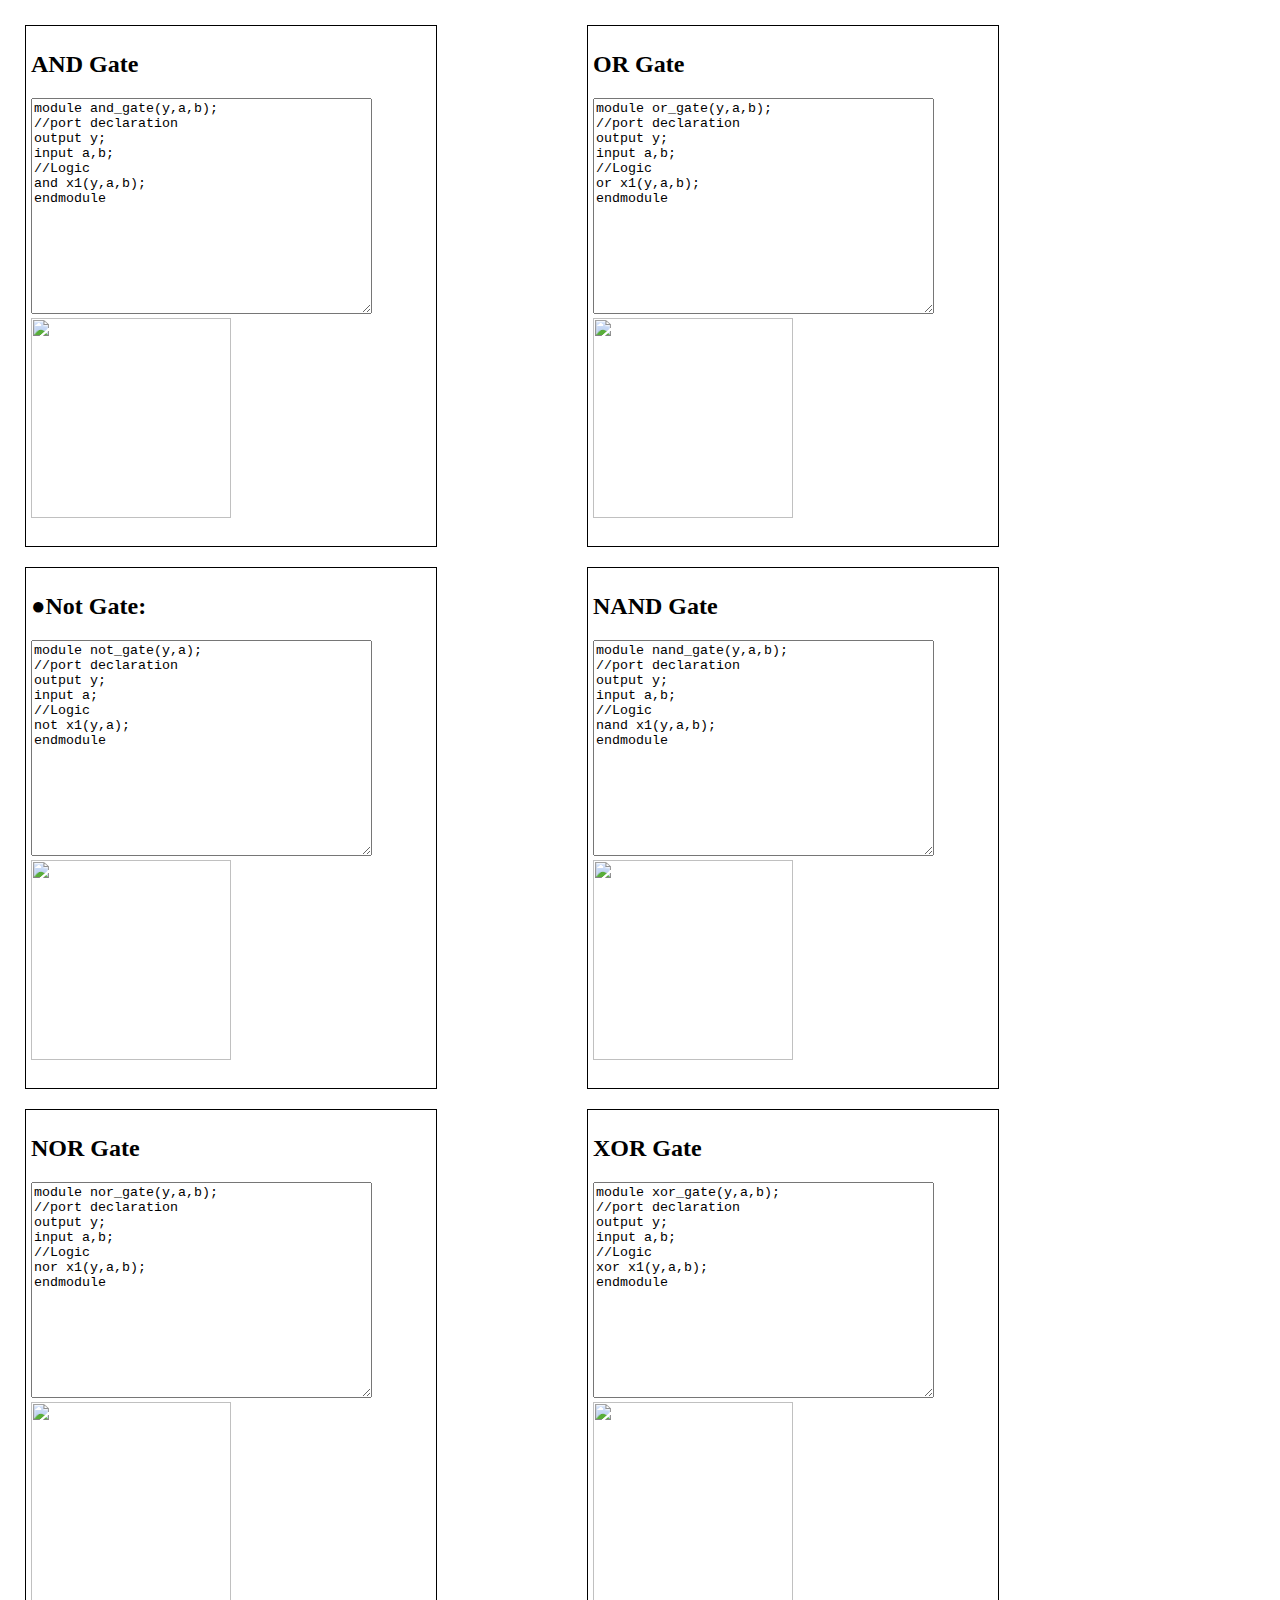
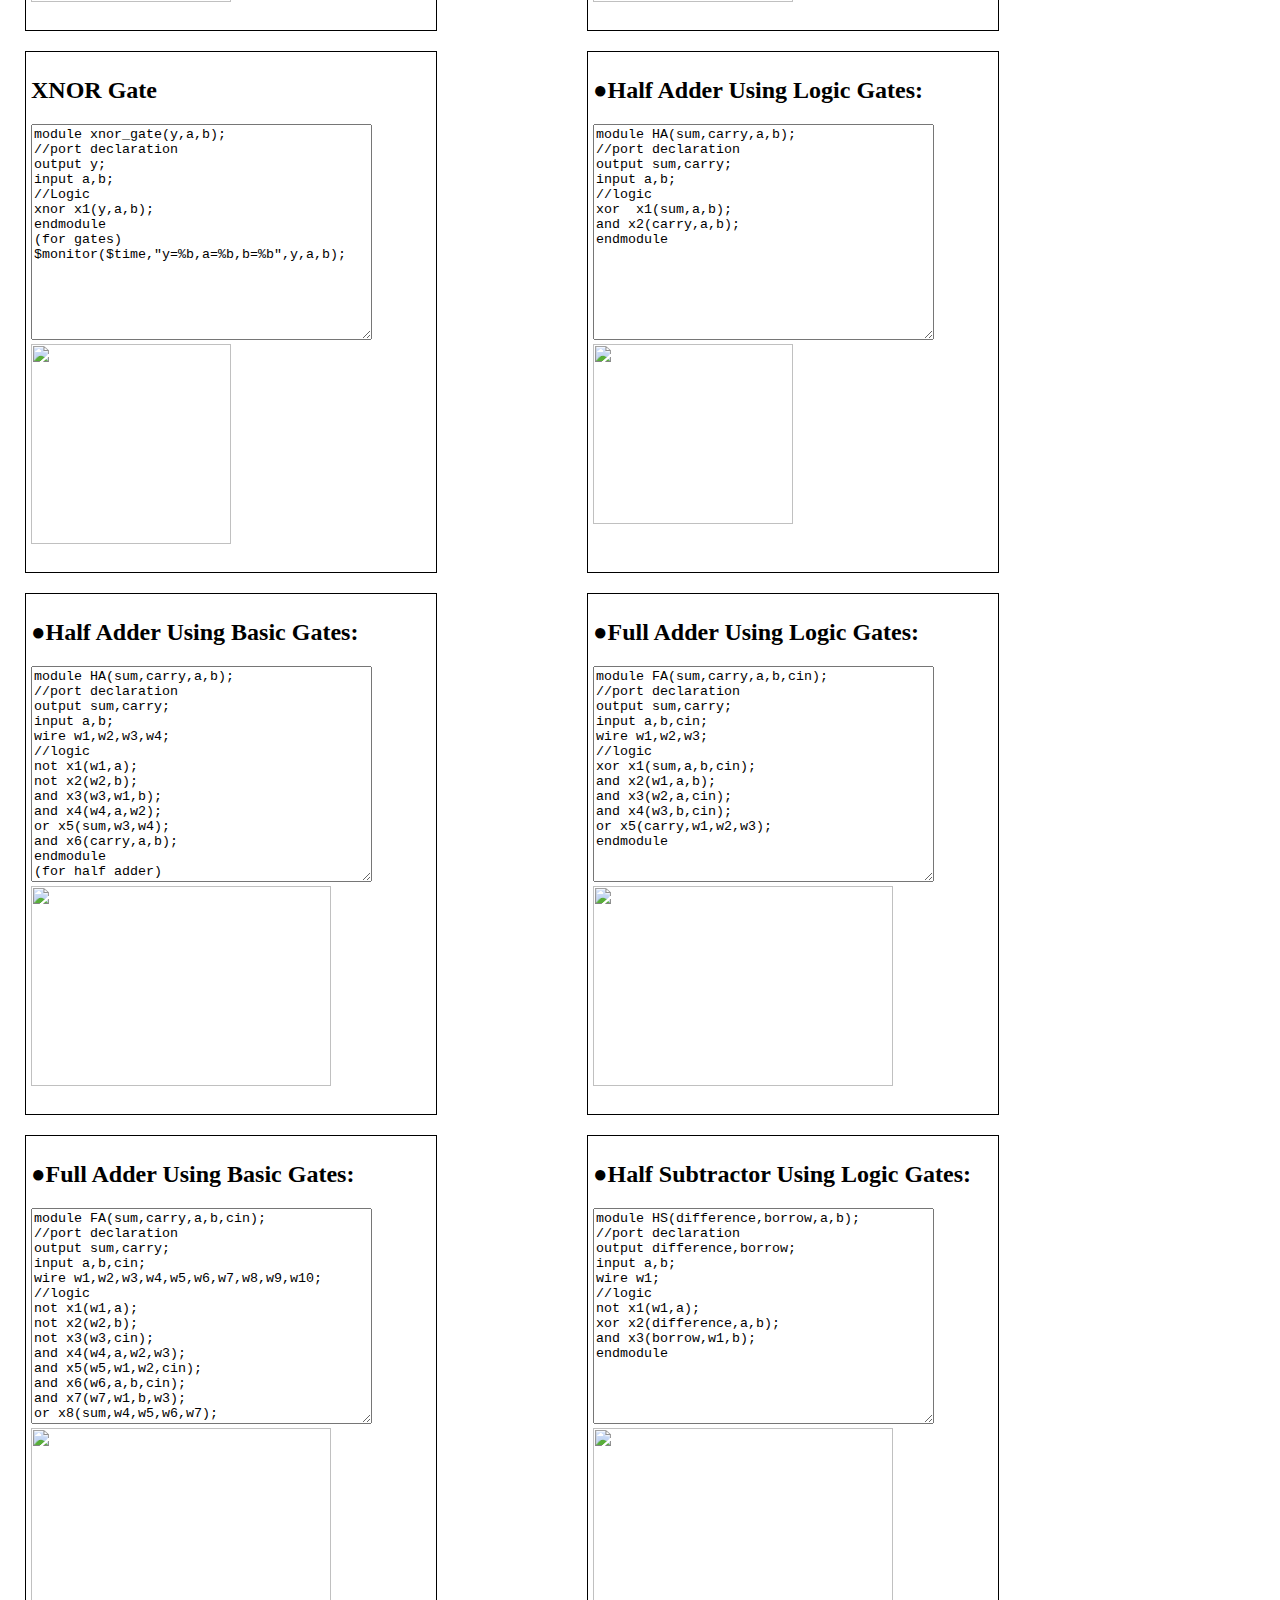
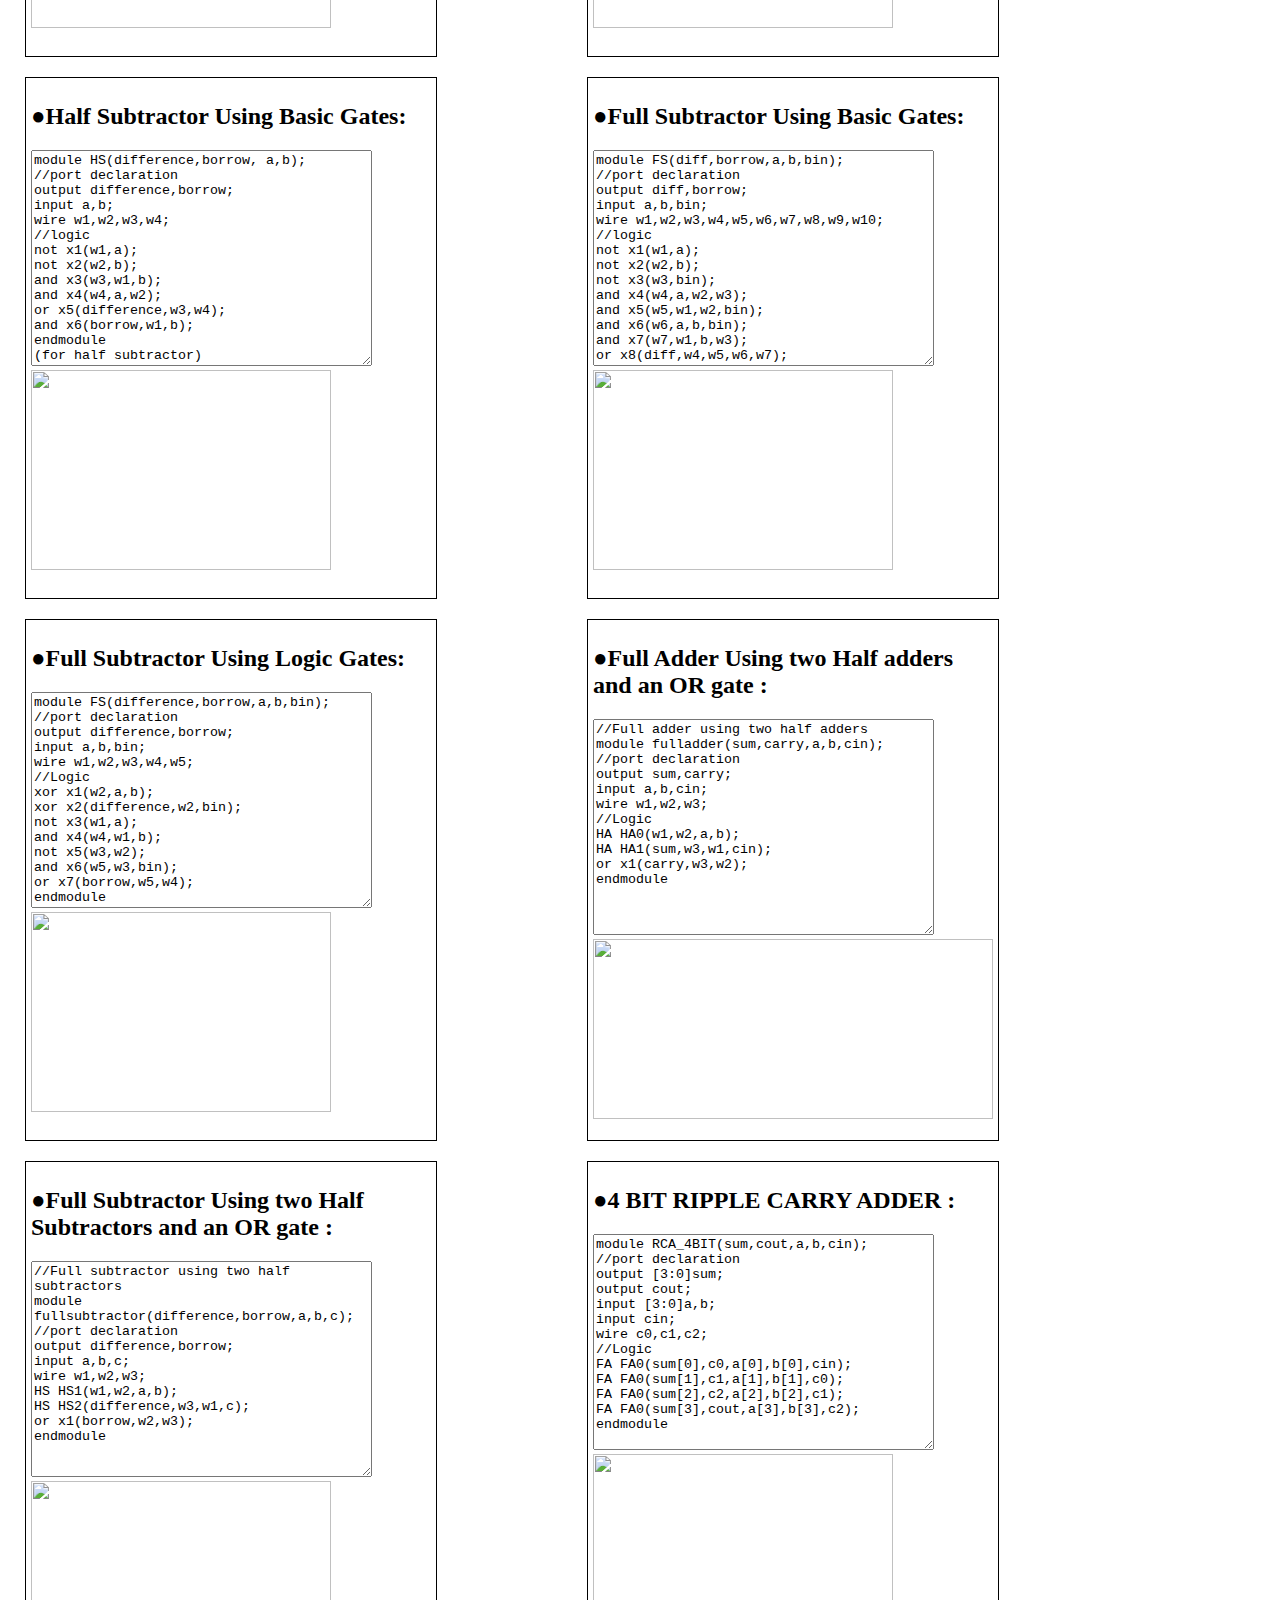
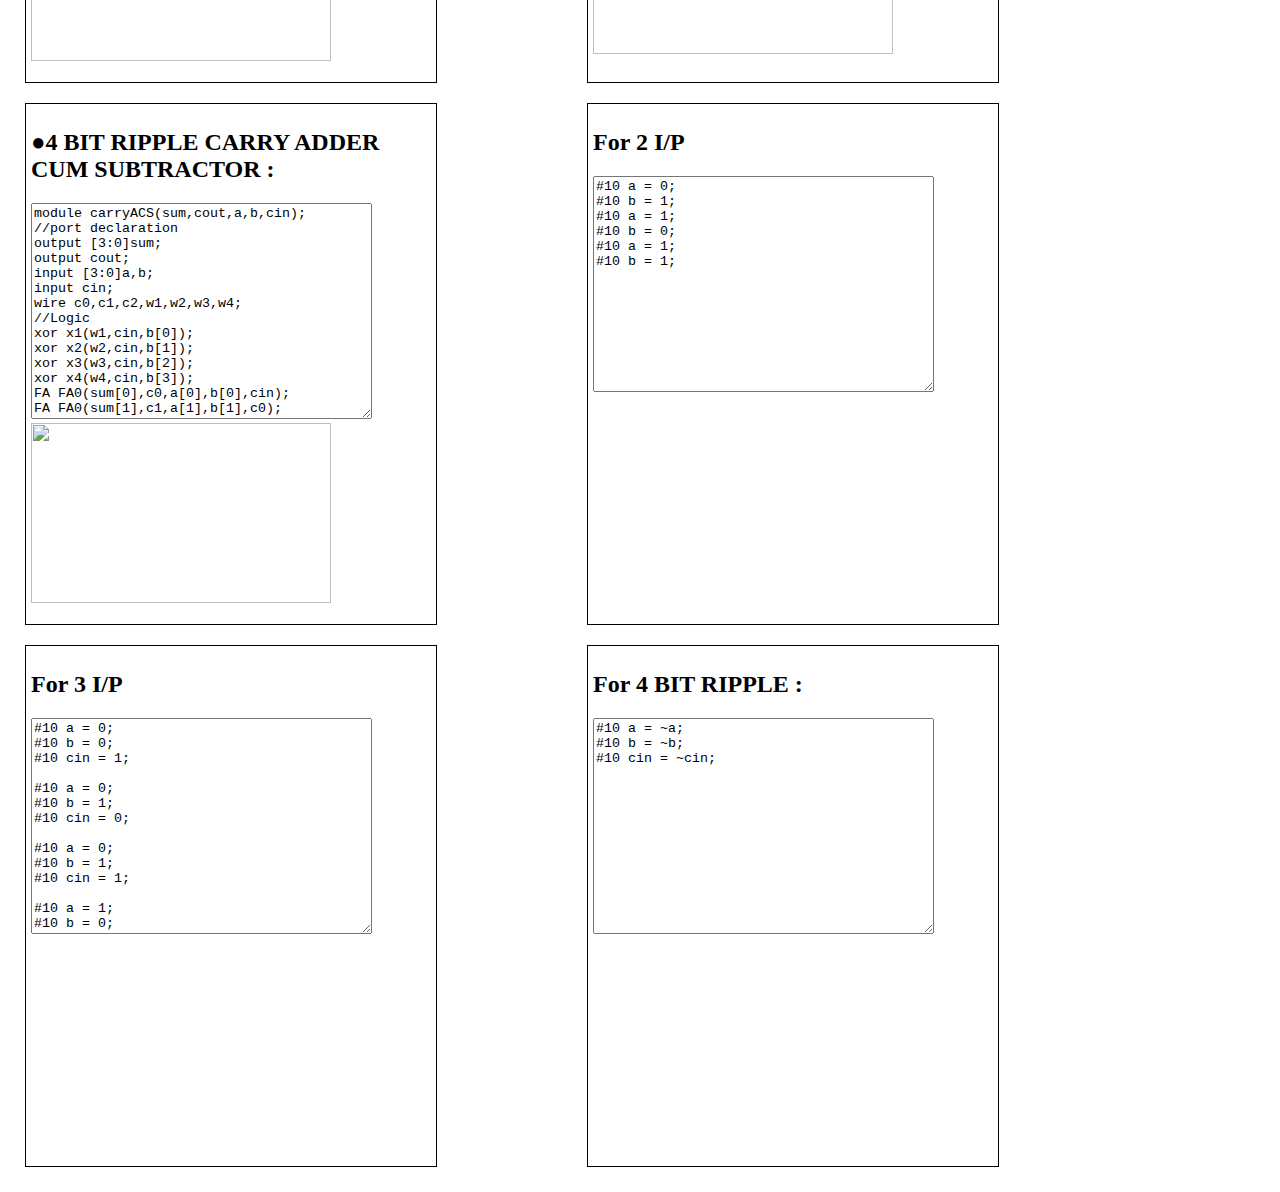
==== index.html @ 08d75933 "Rename programCode.html to index.html" ====
<!DOCTYPE html>
<html lang="en">
<head>
    <meta charset="UTF-8">
    <meta http-equiv="X-UA-Compatible" content="IE=edge">
    <meta name="viewport" content="width=device-width, initial-scale=1.0">
    
    <link rel="stylesheet" href="program.css">
    <title>Document</title>
</head>
<body>
 
     <div class="inside">
         <div class="pro">
             <h2>AND Gate</h2>
            <textarea name="" id="myInput" cols="40" rows="14" >
module and_gate(y,a,b);           
//port declaration
output y;
input a,b;
//Logic
and x1(y,a,b);
endmodule
            </textarea>
            <img src="and.jpg" alt="" srcset="" width="200px" height="200px">
           </div>
         <div  class="pro">
            <h2>OR Gate</h2>
           <textarea name="" id="myInput" cols="40" rows="14" >
module or_gate(y,a,b);
//port declaration
output y;
input a,b;
//Logic
or x1(y,a,b);
endmodule
           </textarea>
           <img src="or.jpg" alt="" srcset="" width="200px" height="200px">
        </div>
        <div  class="pro">
            <h2>●Not Gate:</h2>
           <textarea name="" id="myInput" cols="40" rows="14" >
module not_gate(y,a);
//port declaration
output y;
input a;
//Logic
not x1(y,a);
endmodule
           </textarea>
           <img src="not.jpg" alt="" srcset="" width="200px" height="200px">
        </div>
        <div  class="pro">
            <h2>NAND Gate</h2>
           <textarea name="" id="myInput" cols="40" rows="14" >
module nand_gate(y,a,b);
//port declaration
output y;
input a,b;
//Logic
nand x1(y,a,b);
endmodule
           </textarea>
           <img src="nand.jpg" alt="" srcset="" width="200px" height="200px">
        </div>
        <div  class="pro">
            <h2>NOR Gate</h2>
           <textarea name="" id="myInput" cols="40" rows="14" >
module nor_gate(y,a,b);
//port declaration
output y;
input a,b;
//Logic
nor x1(y,a,b);
endmodule
           </textarea>
           <img src="nor.jpg" alt="" srcset="" width="200px" height="200px">
        </div>
        <div  class="pro">
            <h2>XOR Gate</h2>
           <textarea name="" id="myInput" cols="40" rows="14" >
module xor_gate(y,a,b);
//port declaration
output y;
input a,b;
//Logic
xor x1(y,a,b);
endmodule
           </textarea>
           <img src="xor.jpg" alt="" srcset="" width="200px" height="200px">
        </div>
        <div  class="pro">
            <h2>XNOR Gate</h2>
           <textarea name="" id="myInput" cols="40" rows="14" >
module xnor_gate(y,a,b);
//port declaration
output y;
input a,b;
//Logic
xnor x1(y,a,b);
endmodule
(for gates)
$monitor($time,"y=%b,a=%b,b=%b",y,a,b);
           </textarea>
           <img src="Xnor.jpg" alt="" srcset="" width="200px" height="200px">
        </div>
        <div  class="pro">
            <h2>●Half Adder Using Logic Gates:</h2>
           <textarea name="" id="myInput" cols="40" rows="14" >
module HA(sum,carry,a,b);
//port declaration
output sum,carry;
input a,b;
//logic
xor  x1(sum,a,b);
and x2(carry,a,b);
endmodule
           </textarea>
           <img src="half adder using logic gate.jpg" alt="" srcset="" width="200px" height="180px">
          </div>
        <div  class="pro">
            <h2>●Half Adder Using Basic Gates:</h2>
           <textarea name="" id="myInput" cols="40" rows="14" >
module HA(sum,carry,a,b);
//port declaration
output sum,carry;
input a,b;
wire w1,w2,w3,w4;
//logic
not x1(w1,a);
not x2(w2,b);
and x3(w3,w1,b);
and x4(w4,a,w2);
or x5(sum,w3,w4);
and x6(carry,a,b);
endmodule
(for half adder)
$monitor($time,"sum=%b,carry=%b,a=%b,b=%b",sum,carry,a,b);
           </textarea>
           <img src="half adder using basic gate1.jpeg" alt="" srcset="" width="300px" height="200px">
        </div>
        <div  class="pro">
            <h2>●Full Adder Using Logic Gates:</h2>
           <textarea name="" id="myInput" cols="40" rows="14" >
module FA(sum,carry,a,b,cin);
//port declaration
output sum,carry;
input a,b,cin;
wire w1,w2,w3;
//logic
xor x1(sum,a,b,cin);
and x2(w1,a,b);
and x3(w2,a,cin);
and x4(w3,b,cin);
or x5(carry,w1,w2,w3);
endmodule
           </textarea>
           <img src="full adder using logic gate.png" alt="" srcset="" width="300px" height="200px">
        </div>
        <div  class="pro">
            <h2>●Full Adder Using Basic Gates:</h2>
           <textarea name="" id="myInput" cols="40" rows="14" >
module FA(sum,carry,a,b,cin);
//port declaration
output sum,carry;
input a,b,cin;
wire w1,w2,w3,w4,w5,w6,w7,w8,w9,w10;
//logic
not x1(w1,a);
not x2(w2,b);
not x3(w3,cin);
and x4(w4,a,w2,w3);
and x5(w5,w1,w2,cin);
and x6(w6,a,b,cin);
and x7(w7,w1,b,w3);
or x8(sum,w4,w5,w6,w7);
and x9(w8,a,cin);
and x10(w9,b,cin);
and x11(w10,a,b);
or x12(w8,w9,w10);
endmodule
(for full adder)
$monitor($time,"sum=%b,carry=%b,a=%b,b=%b,cin=%b",sum,carry,a,b,cin);
           </textarea>
           <img src="full adder using basic gate.jpeg" alt="" srcset="" width="300px" height="200px">
        </div>
        <div  class="pro">
            <h2>●Half Subtractor Using Logic Gates:</h2>
           <textarea name="" id="myInput" cols="40" rows="14" >
module HS(difference,borrow,a,b);
//port declaration
output difference,borrow;
input a,b;
wire w1;
//logic
not x1(w1,a);
xor x2(difference,a,b);
and x3(borrow,w1,b);
endmodule
           </textarea>
           <img src="half subtractor using logic gate.jpg" alt="" srcset="" width="300px" height="200px">
        </div>
        <div  class="pro">
            <h2>●Half Subtractor Using Basic Gates:</h2>
           <textarea name="" id="myInput" cols="40" rows="14" >
module HS(difference,borrow, a,b);
//port declaration
output difference,borrow;
input a,b;
wire w1,w2,w3,w4;
//logic
not x1(w1,a);
not x2(w2,b);
and x3(w3,w1,b);
and x4(w4,a,w2);
or x5(difference,w3,w4);
and x6(borrow,w1,b);
endmodule
(for half subtractor)
$monitor($time,"difference=%b,borrow=%b,a=%b,b=%b",difference,borrow,a,b);
           </textarea>
           <img src="half subtractor using basic gate.jpg" alt="" srcset="" width="300px" height="200px">
        </div>
        <div  class="pro">
            <h2>●Full Subtractor Using Basic Gates:</h2>
           <textarea name="" id="myInput" cols="40" rows="14" >
module FS(diff,borrow,a,b,bin);
//port declaration
output diff,borrow;
input a,b,bin;
wire w1,w2,w3,w4,w5,w6,w7,w8,w9,w10;
//logic
not x1(w1,a);
not x2(w2,b);
not x3(w3,bin);
and x4(w4,a,w2,w3);
and x5(w5,w1,w2,bin);
and x6(w6,a,b,bin);
and x7(w7,w1,b,w3);
or x8(diff,w4,w5,w6,w7);
and x9(w8,w1,b);
and x10(w9,b,bin);
and x11(w10,w1,bin);
or x12(borrow,w8,w9,w10);
endmodule
           </textarea>
           <img src="full subtractor using basic gate.jpeg" alt="" srcset="" width="300px" height="200px">
        </div>
        <div  class="pro">
            <h2>●Full Subtractor Using Logic Gates:</h2>
           <textarea name="" id="myInput" cols="40" rows="14" >
module FS(difference,borrow,a,b,bin);
//port declaration
output difference,borrow;
input a,b,bin;
wire w1,w2,w3,w4,w5;
//Logic
xor x1(w2,a,b);
xor x2(difference,w2,bin);
not x3(w1,a);
and x4(w4,w1,b);
not x5(w3,w2);
and x6(w5,w3,bin);
or x7(borrow,w5,w4);
endmodule

(for full subtractor)
$monitor($time,"difference=%b,borrow=%b,a=%b,b=%b,bin=%b",difference,borrow,a,b,bin);
           </textarea>
           <img src="full subtractor using logic gates.jpg" alt="" srcset="" width="300px" height="200px">
        </div>
        <div  class="pro">
            <h2>●Full Adder Using two Half adders and an OR gate :</h2>
           <textarea name="" id="myInput" cols="40" rows="14" >
//Full adder using two half adders
module fulladder(sum,carry,a,b,cin);
//port declaration
output sum,carry;
input a,b,cin;
wire w1,w2,w3;
//Logic
HA HA0(w1,w2,a,b);
HA HA1(sum,w3,w1,cin);
or x1(carry,w3,w2);
endmodule
           </textarea>
           <img src="full adder using two half adders and or gate.jpg" alt="" srcset="" width="400px" height="180px">
        </div>
        <div  class="pro">
            <h2>●Full Subtractor Using two Half Subtractors and an OR gate :</h2>
           <textarea name="" id="myInput" cols="40" rows="14" >
//Full subtractor using two half subtractors
module fullsubtractor(difference,borrow,a,b,c);
//port declaration
output difference,borrow;
input a,b,c;
wire w1,w2,w3;
HS HS1(w1,w2,a,b);
HS HS2(difference,w3,w1,c);
or x1(borrow,w2,w3);
endmodule
           </textarea>
           <img src="full subtractor using two half subtractor and an or gate.jpg" alt="" srcset="" width="300px" height="180px">
        </div>
        <div  class="pro">
            <h2>●4 BIT RIPPLE CARRY ADDER :</h2>
           <textarea name="" id="myInput" cols="40" rows="14" >
module RCA_4BIT(sum,cout,a,b,cin);
//port declaration
output [3:0]sum;
output cout;
input [3:0]a,b;
input cin;
wire c0,c1,c2;
//Logic
FA FA0(sum[0],c0,a[0],b[0],cin);
FA FA0(sum[1],c1,a[1],b[1],c0);
FA FA0(sum[2],c2,a[2],b[2],c1);
FA FA0(sum[3],cout,a[3],b[3],c2);
endmodule
           </textarea>
           <img src="4 bit ripple carry.jpg" alt="" srcset="" width="300px" height="200px">
        </div>
        <div  class="pro">
            <h2>●4 BIT RIPPLE CARRY ADDER CUM SUBTRACTOR :</h2>
           <textarea name="" id="myInput" cols="40" rows="14" >
module carryACS(sum,cout,a,b,cin);
//port declaration
output [3:0]sum;
output cout;
input [3:0]a,b;
input cin;
wire c0,c1,c2,w1,w2,w3,w4;
//Logic
xor x1(w1,cin,b[0]);
xor x2(w2,cin,b[1]);
xor x3(w3,cin,b[2]);
xor x4(w4,cin,b[3]);
FA FA0(sum[0],c0,a[0],b[0],cin);
FA FA0(sum[1],c1,a[1],b[1],c0);
FA FA0(sum[2],c2,a[2],b[2],c1);
FA FA0(sum[3],cout,a[3],b[3],c2);
endmodule
           </textarea>
           <img src="4 bit ripple carry cum subtractor.jpg" alt="" srcset="" width="300px" height="180px">
        </div>
        <div  class="pro">
            <h2>For 2 I/P</h2>
           <textarea name="" id="myInput" cols="40" rows="14" >
#10 a = 0;
#10 b = 1;
#10 a = 1;
#10 b = 0;
#10 a = 1;
#10 b = 1;
           </textarea>
        </div>
        <div  class="pro">
            <h2>For 3 I/P</h2>
           <textarea name="" id="myInput" cols="40" rows="14" >
#10 a = 0;
#10 b = 0;
#10 cin = 1;

#10 a = 0;
#10 b = 1;
#10 cin = 0;

#10 a = 0;
#10 b = 1;
#10 cin = 1;

#10 a = 1;
#10 b = 0;
#10 cin = 0;

#10 a = 1;
#10 b = 0;
#10 cin = 1;

#10 a = 1;
#10 b = 1;
#10 cin = 0;


#10 a = 1;
#10 b = 1;
#10 cin = 1;

(replace cin with bin for full subtractor)
(replace cin with c for full subtractor using two half subtractors and an or gate)
           </textarea>
        </div>
        <div  class="pro">
            <h2>For 4 BIT RIPPLE :</h2>
           <textarea name="" id="myInput" cols="40" rows="14" >
#10 a = ~a;
#10 b = ~b;
#10 cin = ~cin;
           </textarea>
        </div>
   
     </div>

</body>
</html>
---- program.css ----
body{
    margin: 0;
    width: 80%;
    padding: 10px;
    box-sizing: border-box;
}
.inside{
    display: flex;
    padding: 5px;
    flex-direction: row;
    justify-content: space-between;
    flex-wrap: wrap;
}
.pro{
 width: 400px;
 padding: 5px;
 margin: 10px;
 height: 510px;
 border: 1px solid black;
}
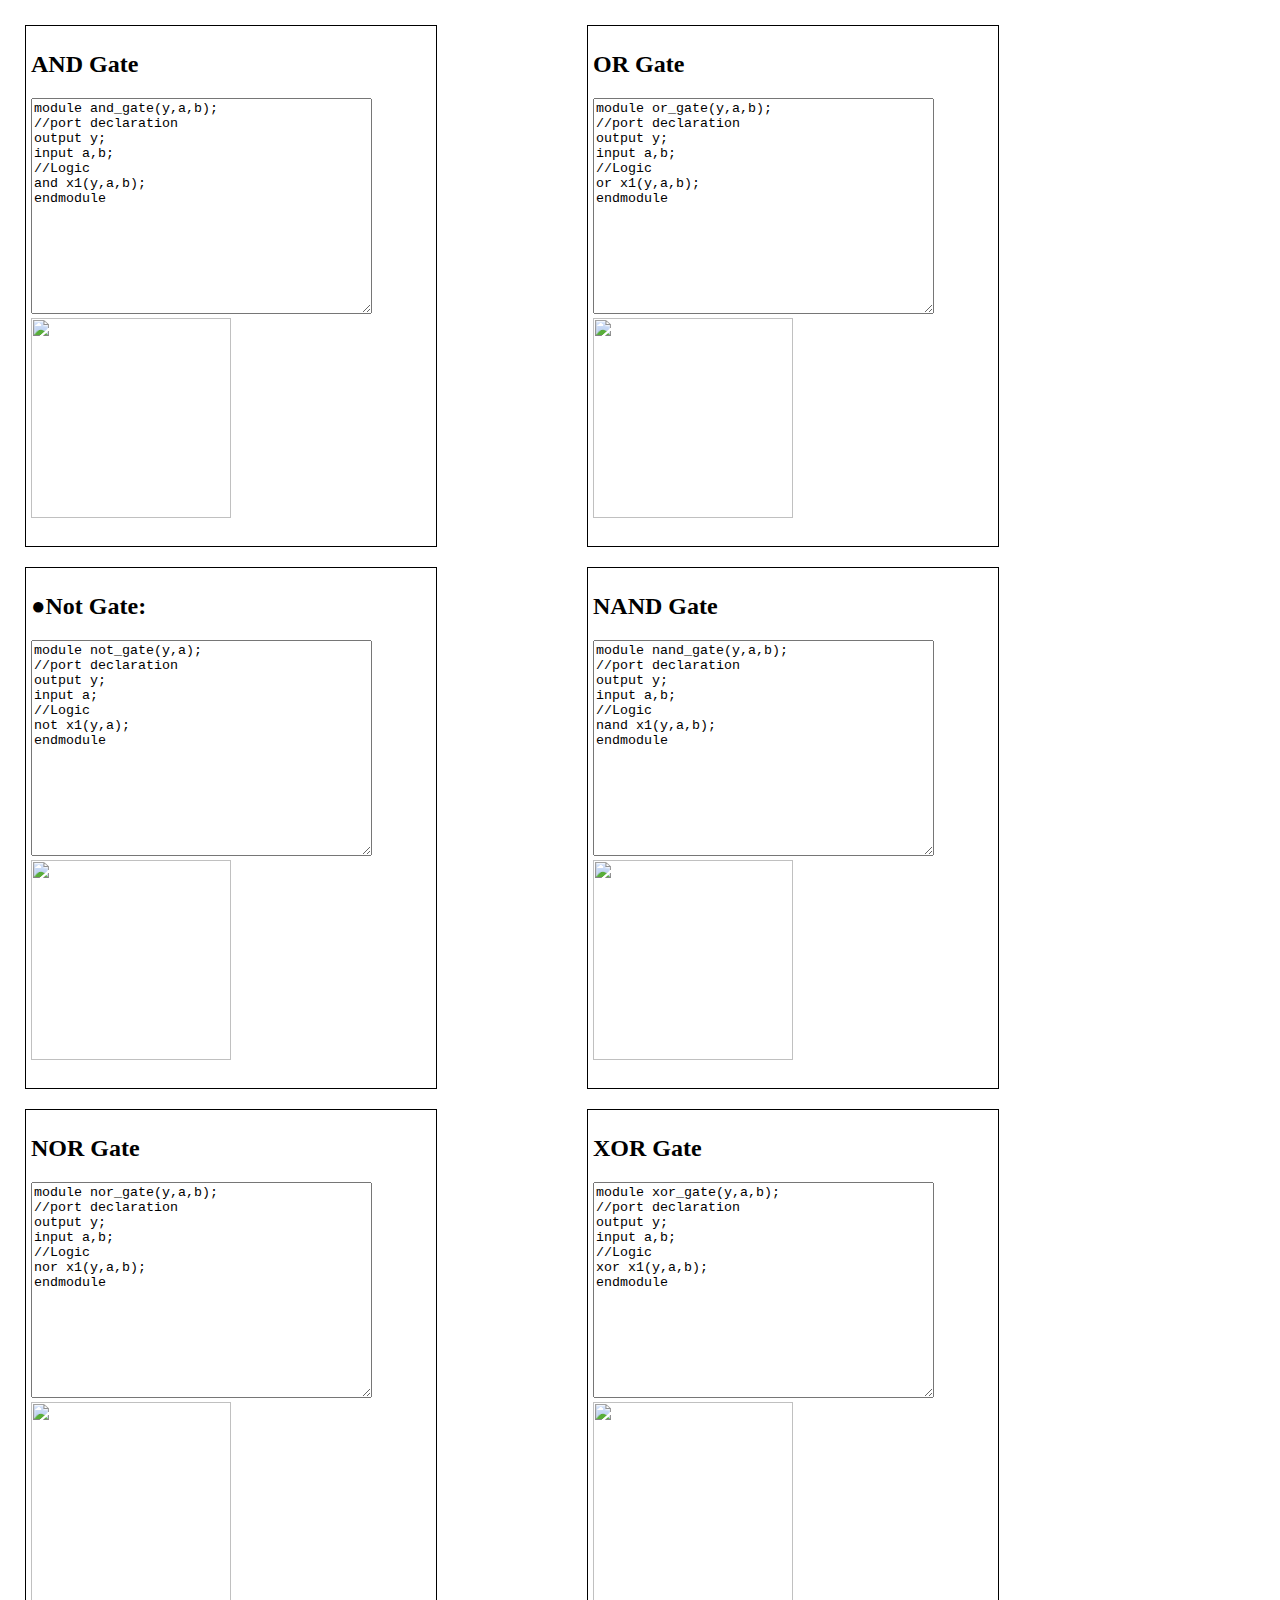
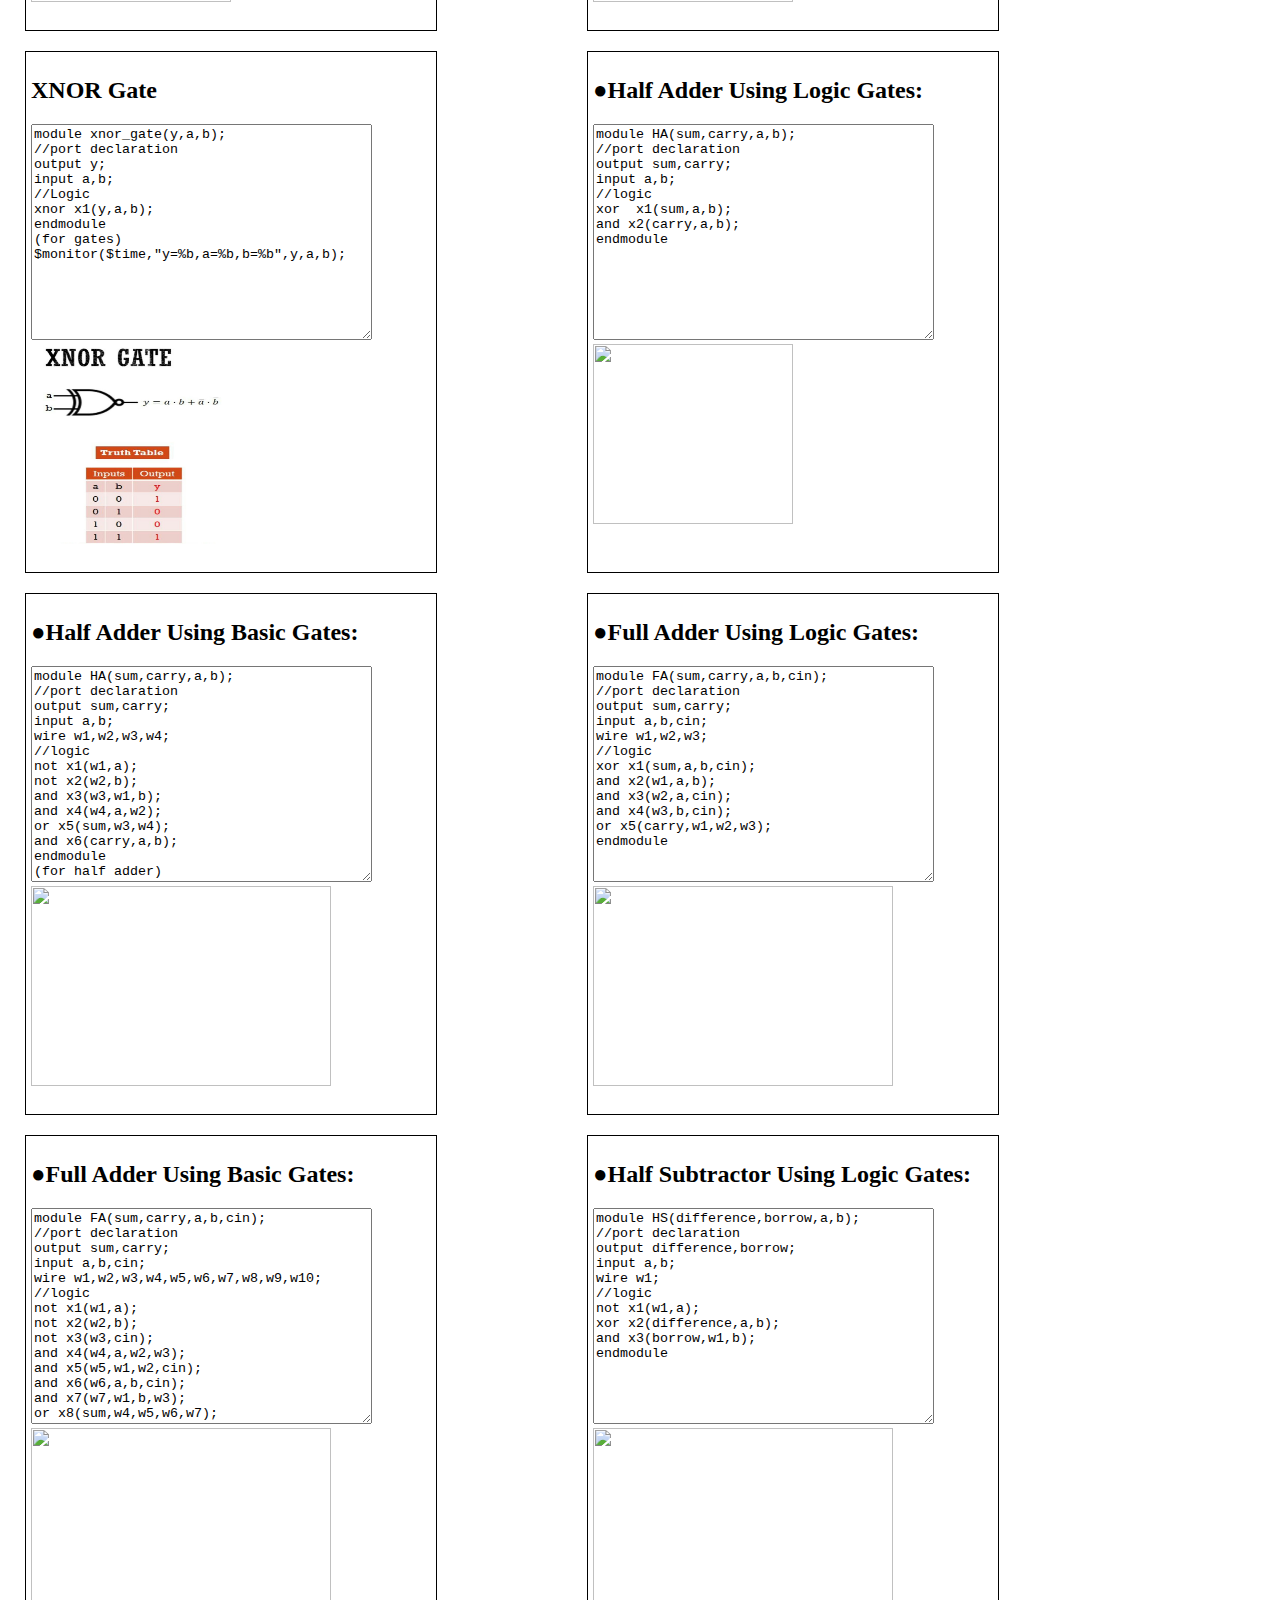
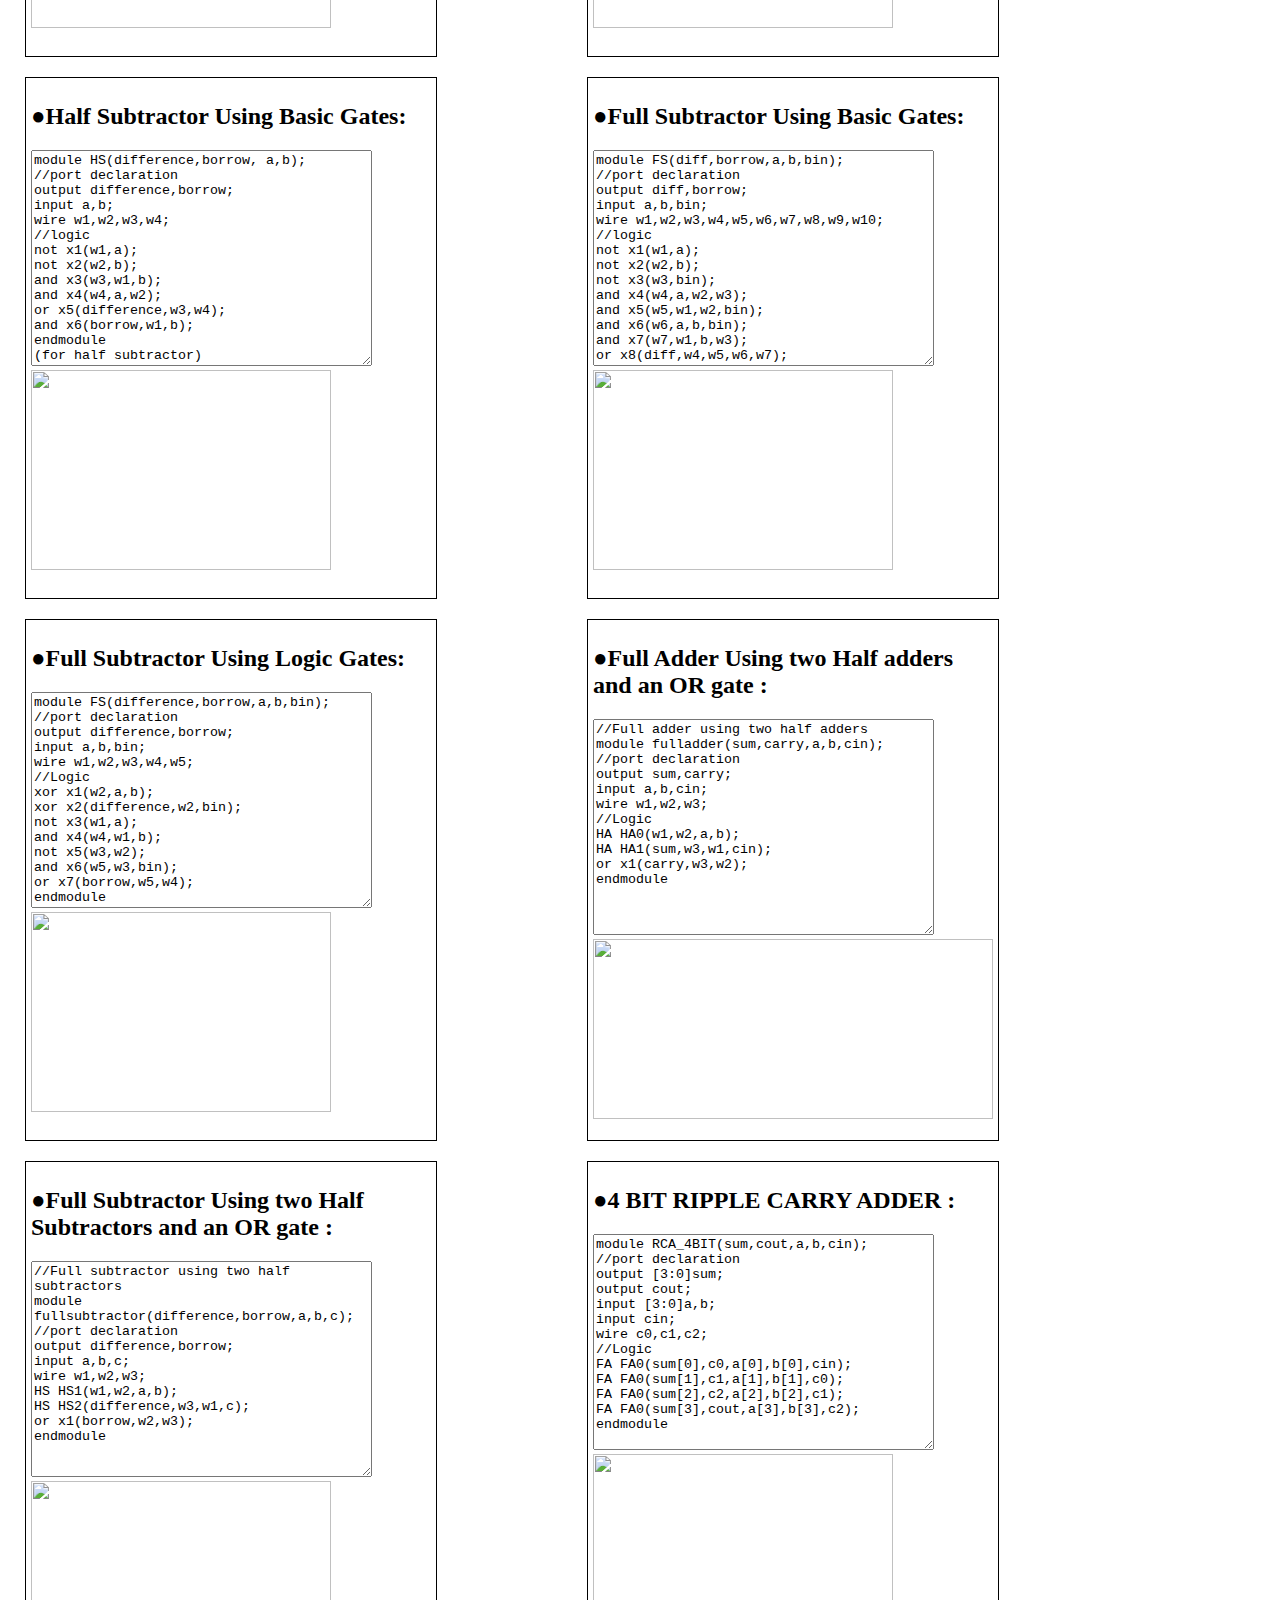
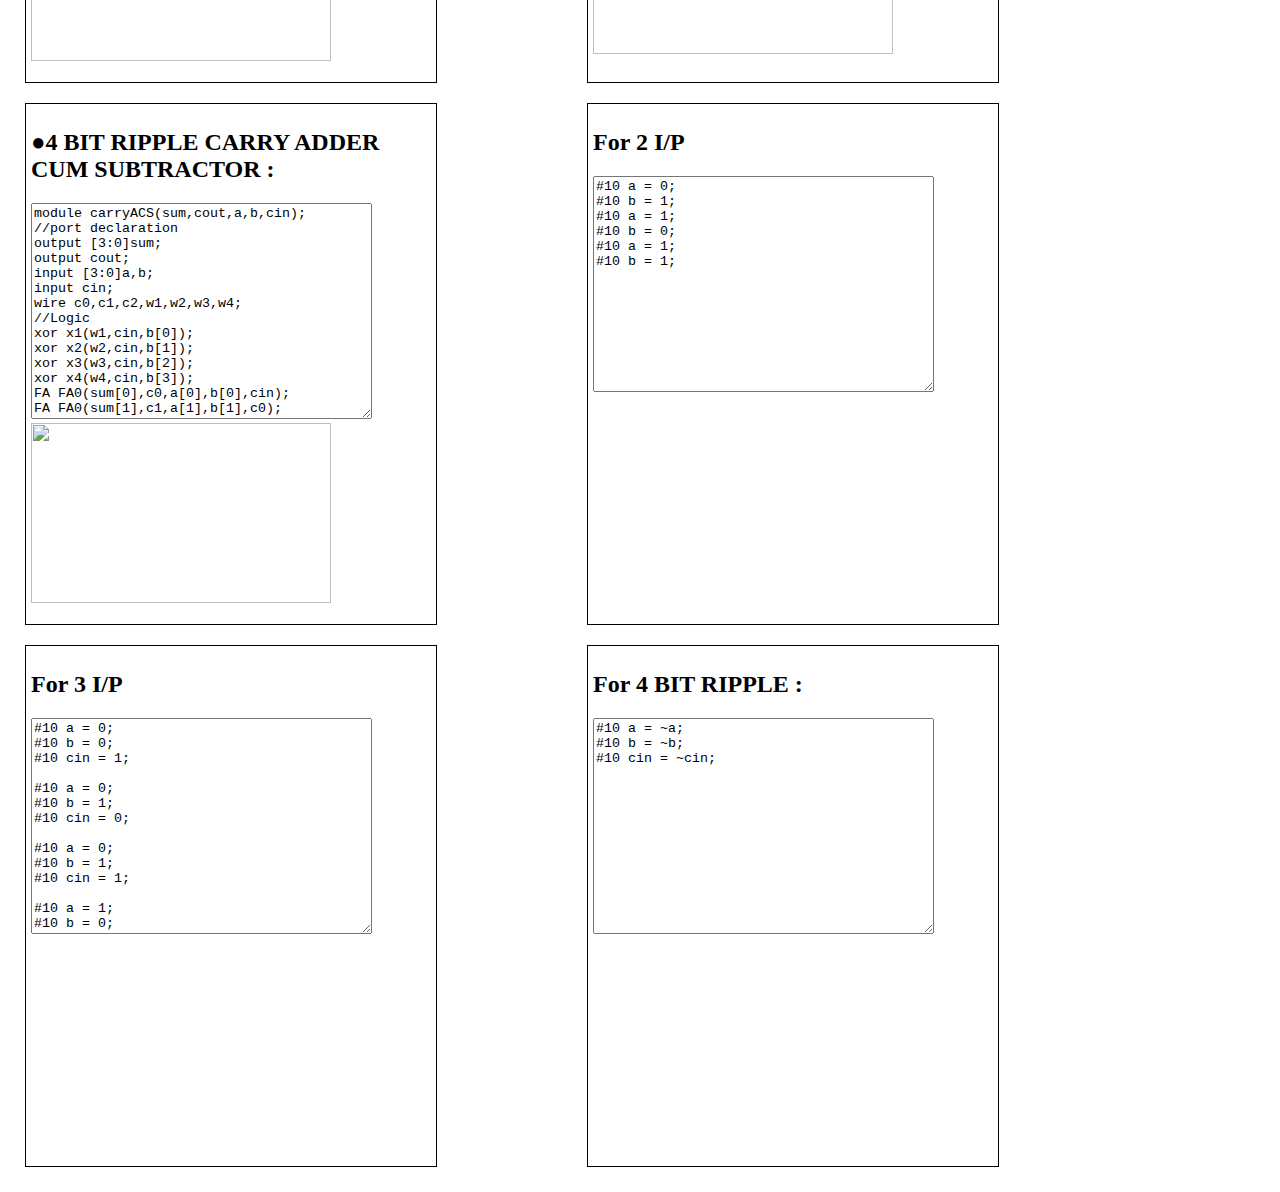
==== commit 42693812: "Update index.html" ====
--- a/index.html
+++ b/index.html
@@ -5,7 +5,7 @@
     <meta http-equiv="X-UA-Compatible" content="IE=edge">
     <meta name="viewport" content="width=device-width, initial-scale=1.0">
     
-    <link rel="stylesheet" href="program.css">
+    <link rel="stylesheet" href="index.css">
     <title>Document</title>
 </head>
 <body>
@@ -22,7 +22,7 @@
 and x1(y,a,b);
 endmodule
             </textarea>
-            <img src="and.jpg" alt="" srcset="" width="200px" height="200px">
+            <img src="images/And.jpg" alt="" srcset="" width="200px" height="200px">
            </div>
          <div  class="pro">
             <h2>OR Gate</h2>
@@ -35,7 +35,7 @@
 or x1(y,a,b);
 endmodule
            </textarea>
-           <img src="or.jpg" alt="" srcset="" width="200px" height="200px">
+           <img src="images/Or.jpg" alt="" srcset="" width="200px" height="200px">
         </div>
         <div  class="pro">
             <h2>●Not Gate:</h2>
@@ -48,7 +48,7 @@
 not x1(y,a);
 endmodule
            </textarea>
-           <img src="not.jpg" alt="" srcset="" width="200px" height="200px">
+           <img src="images/Not.jpg" alt="" srcset="" width="200px" height="200px">
         </div>
         <div  class="pro">
             <h2>NAND Gate</h2>
@@ -61,7 +61,7 @@
 nand x1(y,a,b);
 endmodule
            </textarea>
-           <img src="nand.jpg" alt="" srcset="" width="200px" height="200px">
+           <img src="images/Nand.jpg" alt="" srcset="" width="200px" height="200px">
         </div>
         <div  class="pro">
             <h2>NOR Gate</h2>
@@ -74,7 +74,7 @@
 nor x1(y,a,b);
 endmodule
            </textarea>
-           <img src="nor.jpg" alt="" srcset="" width="200px" height="200px">
+           <img src="images/Nor.jpg" alt="" srcset="" width="200px" height="200px">
         </div>
         <div  class="pro">
             <h2>XOR Gate</h2>
@@ -87,7 +87,7 @@
 xor x1(y,a,b);
 endmodule
            </textarea>
-           <img src="xor.jpg" alt="" srcset="" width="200px" height="200px">
+           <img src="images/Xor.jpg" alt="" srcset="" width="200px" height="200px">
         </div>
         <div  class="pro">
             <h2>XNOR Gate</h2>
@@ -102,7 +102,7 @@
 (for gates)
 $monitor($time,"y=%b,a=%b,b=%b",y,a,b);
            </textarea>
-           <img src="Xnor.jpg" alt="" srcset="" width="200px" height="200px">
+           <img src="images/Xnor.jpg" alt="" srcset="" width="200px" height="200px">
         </div>
         <div  class="pro">
             <h2>●Half Adder Using Logic Gates:</h2>
@@ -116,7 +116,7 @@
 and x2(carry,a,b);
 endmodule
            </textarea>
-           <img src="half adder using logic gate.jpg" alt="" srcset="" width="200px" height="180px">
+           <img src="images/Halfadderusinglogicgate.jpg" alt="" srcset="" width="200px" height="180px">
           </div>
         <div  class="pro">
             <h2>●Half Adder Using Basic Gates:</h2>
@@ -137,7 +137,7 @@
 (for half adder)
 $monitor($time,"sum=%b,carry=%b,a=%b,b=%b",sum,carry,a,b);
            </textarea>
-           <img src="half adder using basic gate1.jpeg" alt="" srcset="" width="300px" height="200px">
+           <img src="images/Halfadderusingbasicgate1.jpeg" alt="" srcset="" width="300px" height="200px">
         </div>
         <div  class="pro">
             <h2>●Full Adder Using Logic Gates:</h2>
@@ -155,7 +155,7 @@
 or x5(carry,w1,w2,w3);
 endmodule
            </textarea>
-           <img src="full adder using logic gate.png" alt="" srcset="" width="300px" height="200px">
+           <img src="images/Fulladderusinglogicgate.png" alt="" srcset="" width="300px" height="200px">
         </div>
         <div  class="pro">
             <h2>●Full Adder Using Basic Gates:</h2>
@@ -182,7 +182,7 @@
 (for full adder)
 $monitor($time,"sum=%b,carry=%b,a=%b,b=%b,cin=%b",sum,carry,a,b,cin);
            </textarea>
-           <img src="full adder using basic gate.jpeg" alt="" srcset="" width="300px" height="200px">
+           <img src="images/Fulladderusingbasicgate.jpeg" alt="" srcset="" width="300px" height="200px">
         </div>
         <div  class="pro">
             <h2>●Half Subtractor Using Logic Gates:</h2>
@@ -198,7 +198,7 @@
 and x3(borrow,w1,b);
 endmodule
            </textarea>
-           <img src="half subtractor using logic gate.jpg" alt="" srcset="" width="300px" height="200px">
+           <img src="images/Halfsubtractorusinglogicgate.jpg" alt="" srcset="" width="300px" height="200px">
         </div>
         <div  class="pro">
             <h2>●Half Subtractor Using Basic Gates:</h2>
@@ -219,7 +219,7 @@
 (for half subtractor)
 $monitor($time,"difference=%b,borrow=%b,a=%b,b=%b",difference,borrow,a,b);
            </textarea>
-           <img src="half subtractor using basic gate.jpg" alt="" srcset="" width="300px" height="200px">
+           <img src="images/Halfsubtractorusingbasicgate.jpg" alt="" srcset="" width="300px" height="200px">
         </div>
         <div  class="pro">
             <h2>●Full Subtractor Using Basic Gates:</h2>
@@ -244,7 +244,7 @@
 or x12(borrow,w8,w9,w10);
 endmodule
            </textarea>
-           <img src="full subtractor using basic gate.jpeg" alt="" srcset="" width="300px" height="200px">
+           <img src="images/Fullsubtractorusingbasicgate.jpeg" alt="" srcset="" width="300px" height="200px">
         </div>
         <div  class="pro">
             <h2>●Full Subtractor Using Logic Gates:</h2>
@@ -267,7 +267,7 @@
 (for full subtractor)
 $monitor($time,"difference=%b,borrow=%b,a=%b,b=%b,bin=%b",difference,borrow,a,b,bin);
            </textarea>
-           <img src="full subtractor using logic gates.jpg" alt="" srcset="" width="300px" height="200px">
+           <img src="images/Fullsubtractorusinglogicgates.jpg" alt="" srcset="" width="300px" height="200px">
         </div>
         <div  class="pro">
             <h2>●Full Adder Using two Half adders and an OR gate :</h2>
@@ -284,7 +284,7 @@
 or x1(carry,w3,w2);
 endmodule
            </textarea>
-           <img src="full adder using two half adders and or gate.jpg" alt="" srcset="" width="400px" height="180px">
+           <img src="images/Fulladderusingtwohalfaddersandorgate.jpg" alt="" srcset="" width="400px" height="180px">
         </div>
         <div  class="pro">
             <h2>●Full Subtractor Using two Half Subtractors and an OR gate :</h2>
@@ -300,7 +300,7 @@
 or x1(borrow,w2,w3);
 endmodule
            </textarea>
-           <img src="full subtractor using two half subtractor and an or gate.jpg" alt="" srcset="" width="300px" height="180px">
+           <img src="images/Fullsubtractorusingtwohalfsubtractorandanorgate.jpg" alt="" srcset="" width="300px" height="180px">
         </div>
         <div  class="pro">
             <h2>●4 BIT RIPPLE CARRY ADDER :</h2>
@@ -319,7 +319,7 @@
 FA FA0(sum[3],cout,a[3],b[3],c2);
 endmodule
            </textarea>
-           <img src="4 bit ripple carry.jpg" alt="" srcset="" width="300px" height="200px">
+           <img src="images/Bit4ripplecarry.jpg" alt="" srcset="" width="300px" height="200px">
         </div>
         <div  class="pro">
             <h2>●4 BIT RIPPLE CARRY ADDER CUM SUBTRACTOR :</h2>
@@ -342,7 +342,7 @@
 FA FA0(sum[3],cout,a[3],b[3],c2);
 endmodule
            </textarea>
-           <img src="4 bit ripple carry cum subtractor.jpg" alt="" srcset="" width="300px" height="180px">
+           <img src="images/Bit4ripplecarrycumsubtractor.jpg" alt="" srcset="" width="300px" height="180px">
         </div>
         <div  class="pro">
             <h2>For 2 I/P</h2>
--- a/index.css
+++ b/index.css
@@ -0,0 +1,20 @@
+body{
+    margin: 0;
+    width: 80%;
+    padding: 10px;
+    box-sizing: border-box;
+}
+.inside{
+    display: flex;
+    padding: 5px;
+    flex-direction: row;
+    justify-content: space-between;
+    flex-wrap: wrap;
+}
+.pro{
+ width: 400px;
+ padding: 5px;
+ margin: 10px;
+ height: 510px;
+ border: 1px solid black;
+}
